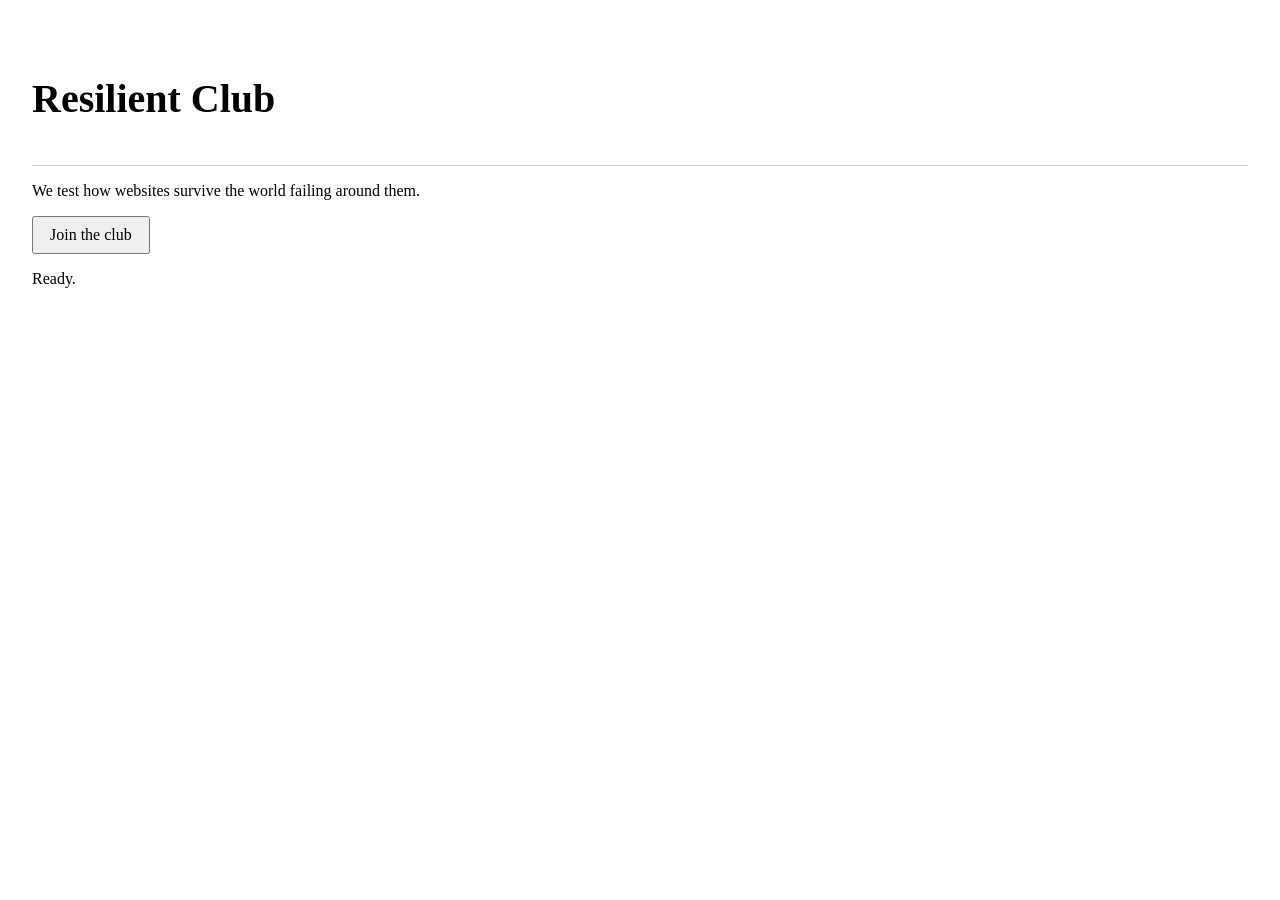
==== fixtures/reference/index.html @ f3844d51 "scaffold: resilient-web audit+fix skills, CDP harness (16 failure scenarios), eval framework with co" ====
<!doctype html>
<html lang="en">
<head>
  <meta charset="utf-8">
  <meta name="viewport" content="width=device-width, initial-scale=1">
  <title>Resilient Club — reference (fixed)</title>
  <!-- FIXED 1: critical CSS inlined; the full stylesheet loads non-blocking -->
  <style>body{font-family:"Display Serif",Georgia,serif;margin:0;padding:2rem}.masthead{padding:1rem 0;border-bottom:1px solid #ccc}button{font:inherit;padding:.5rem 1rem}</style>
  <link rel="stylesheet" href="styles.css" media="print" onload="this.media='all'">
  <!-- FIXED 2: font-display swap + metric-compatible fallback; the font host may fail → text renders in Georgia immediately -->
  <link href="https://fonts.example.invalid/css2?family=Display+Serif&display=swap" rel="stylesheet">
</head>
<body>
  <header class="masthead"><h1 class="display-font">Resilient Club</h1></header>
  <main>
    <p>We test how websites survive the world failing around them.</p>
    <button id="join" type="button">Join the club</button>
    <p id="status" role="status">Ready.</p>
  </main>
  <!-- FIXED 3: resilient init — the button works without JS; JS only enhances -->
  <noscript><style>#join{display:none}</style></noscript>
  <script src="app.js"></script>
  <script>
    if ("serviceWorker" in navigator) {
      navigator.serviceWorker.register("/sw.js").catch(() => {});
    }
  </script>
</body>
</html>
---- fixtures/reference/styles.css ----
/* SEEDED ISSUE 1: a heavy, render-blocking stylesheet (no critical-CSS split). */
body { font-family: "Display Serif", Georgia, serif; margin: 0; padding: 2rem; }
.masthead { padding: 1rem 0; border-bottom: 1px solid #ccc; }
.display-font { font-family: "Display Serif", Georgia, serif; font-size: 2.5rem; }
button { font: inherit; padding: 0.5rem 1rem; }
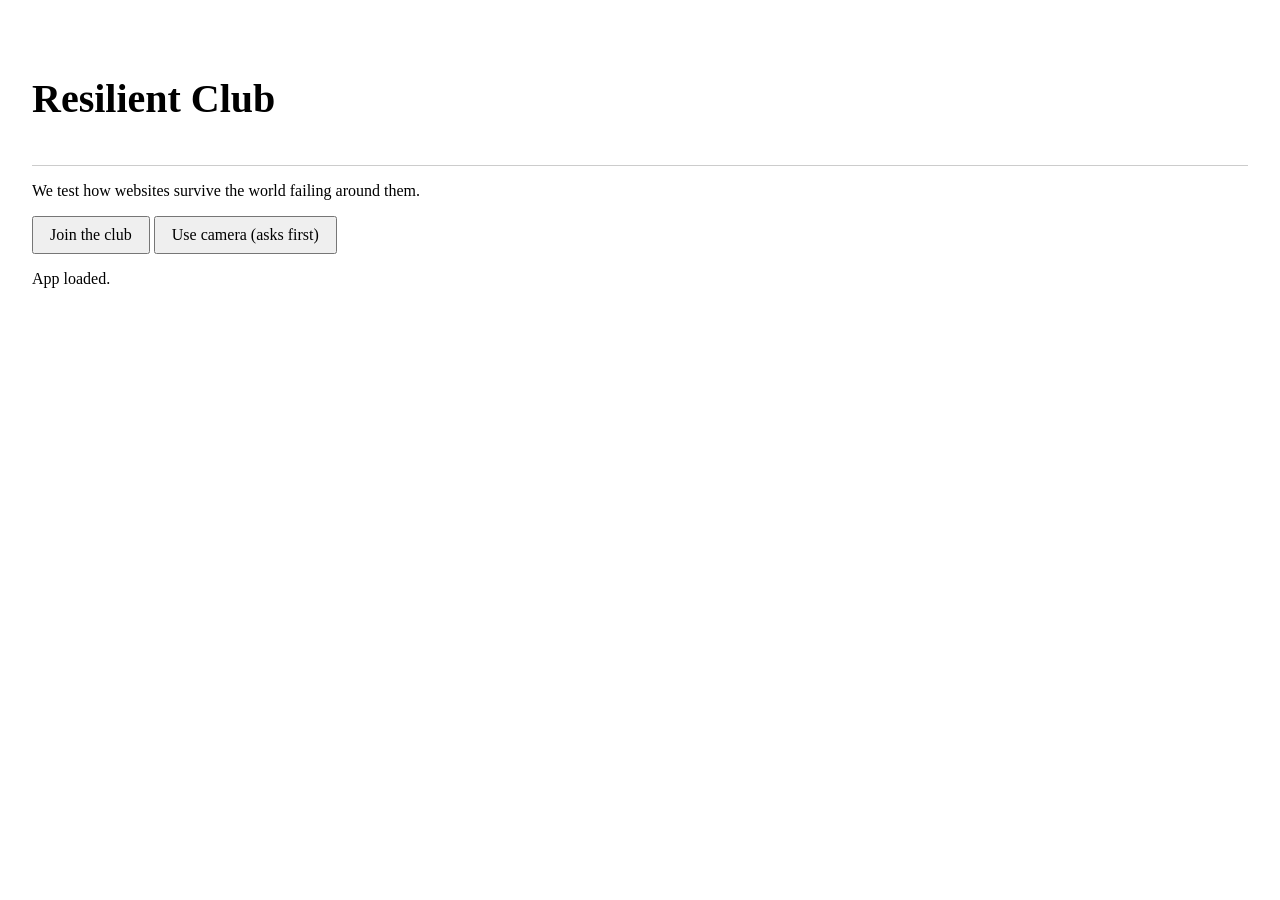
==== commit c60e78de: "eval: broken 5/5 + reference 4/4, 0 fp (rubric semantics fixed: absence-as-finding = expected:true+n" ====
--- a/fixtures/reference/index.html
+++ b/fixtures/reference/index.html
@@ -15,6 +15,7 @@
   <main>
     <p>We test how websites survive the world failing around them.</p>
     <button id="join" type="button">Join the club</button>
+    <button id="camera" type="button">Use camera</button>
     <p id="status" role="status">Ready.</p>
   </main>
   <!-- FIXED 3: resilient init — the button works without JS; JS only enhances -->
@@ -22,7 +23,7 @@
   <script src="app.js"></script>
   <script>
     if ("serviceWorker" in navigator) {
-      navigator.serviceWorker.register("/sw.js").catch(() => {});
+      navigator.serviceWorker.register("./sw.js").catch(() => {});
     }
   </script>
 </body>
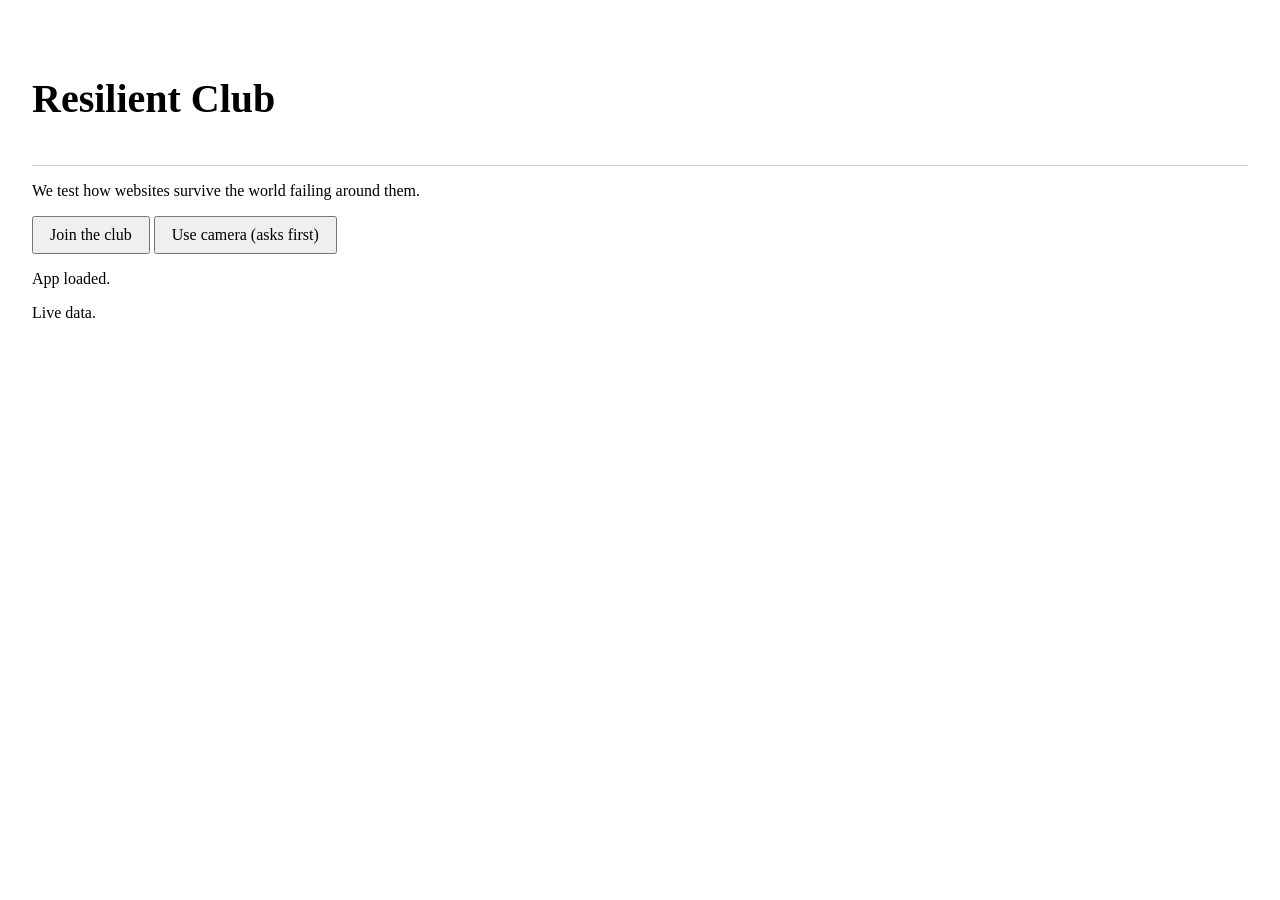
==== commit bd3ff9ea: "fixes" ====
--- a/fixtures/reference/index.html
+++ b/fixtures/reference/index.html
@@ -17,6 +17,11 @@
     <button id="join" type="button">Join the club</button>
     <button id="camera" type="button">Use camera</button>
     <p id="status" role="status">Ready.</p>
+    <!-- FIXED 4: an honest connectivity indicator. The app-shell pattern means
+         a cached page looks identical to a live one, which is good for users
+         and terrible for anyone trying to verify the offline path actually
+         works. This states which one you are looking at. -->
+    <p id="connectivity">Checking connection…</p>
   </main>
   <!-- FIXED 3: resilient init — the button works without JS; JS only enhances -->
   <noscript><style>#join{display:none}</style></noscript>
